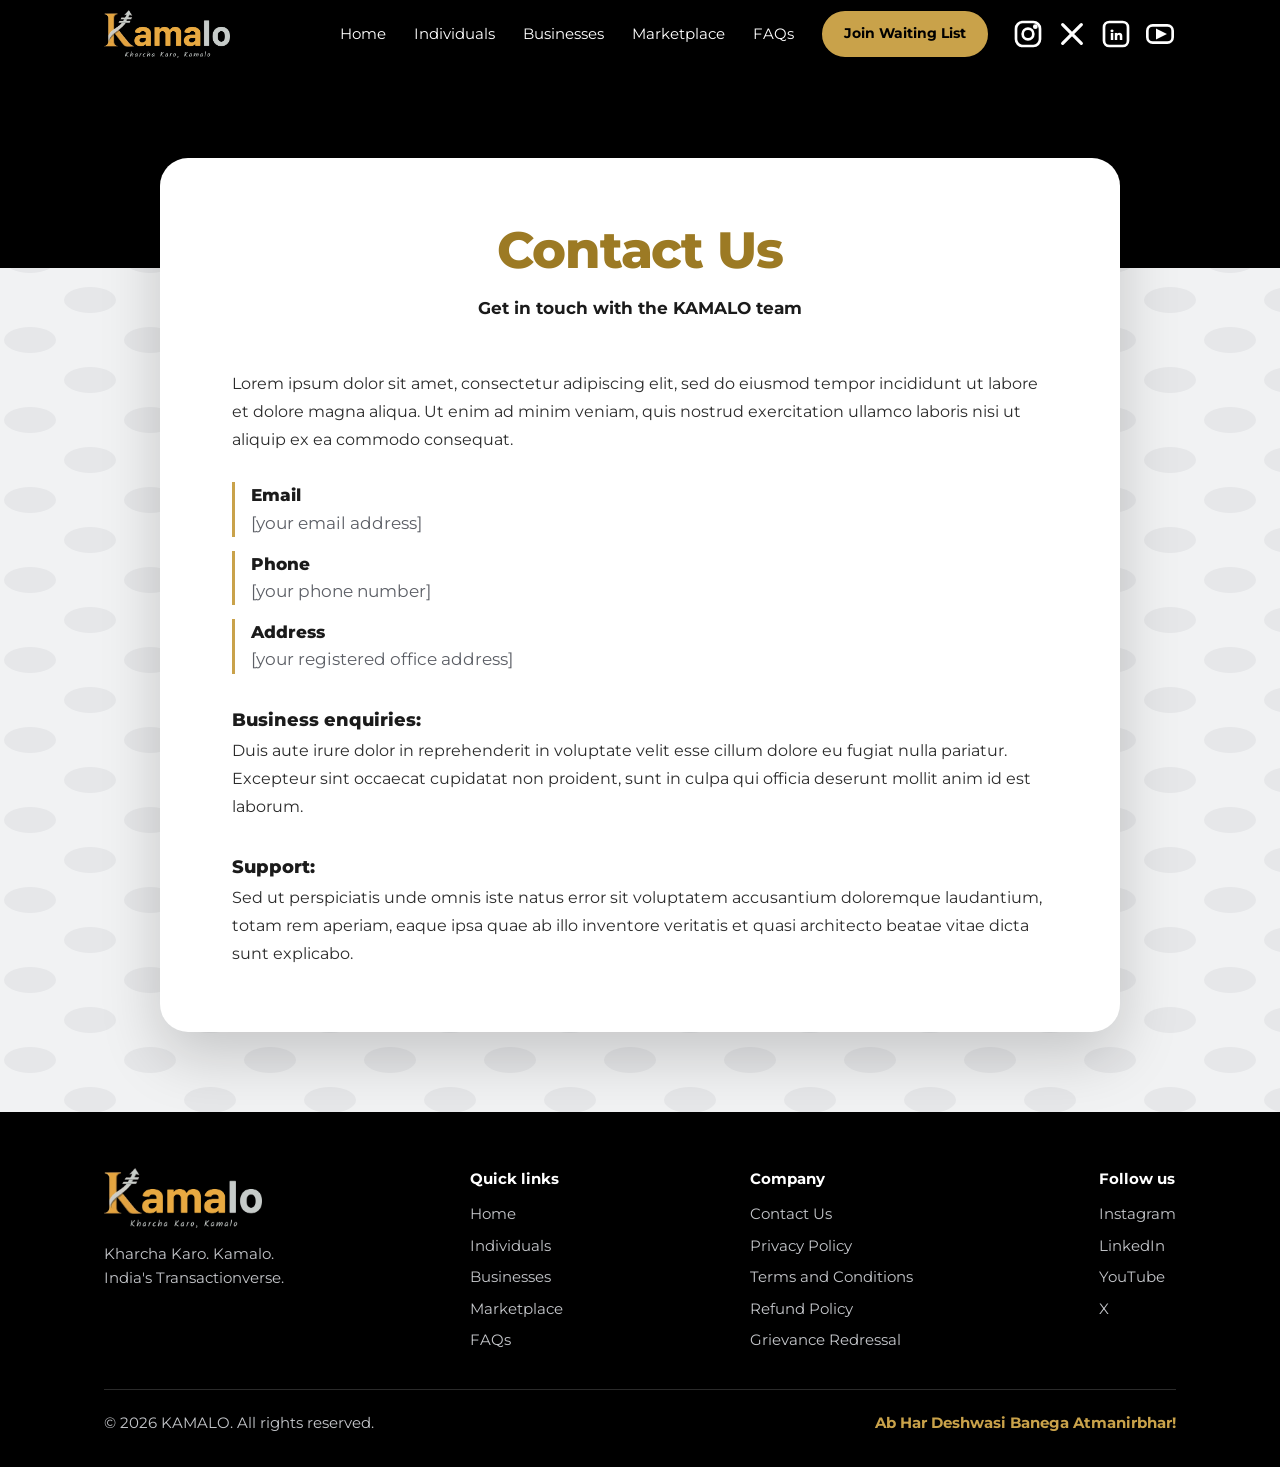
==== pages/contact.html @ 67b0d648 "Initial commit" ====
<!DOCTYPE html>
<html lang="en">
<head>
<meta charset="utf-8">
<meta name="viewport" content="width=device-width, initial-scale=1">
<title>Contact Us – KAMALO</title>
<meta name="theme-color" content="#000000">
<link rel="icon" href="../assets/icons/favicon.ico" sizes="any">
<link rel="icon" type="image/png" sizes="32x32" href="../assets/icons/favicon-32.png">
<link rel="icon" type="image/png" sizes="16x16" href="../assets/icons/favicon-16.png">
<link rel="apple-touch-icon" href="../assets/icons/apple-touch-icon.png">
<link rel="preconnect" href="https://fonts.googleapis.com">
<link rel="preconnect" href="https://fonts.gstatic.com" crossorigin>
<link href="https://fonts.googleapis.com/css2?family=Montserrat:wght@400;500;700;800&display=swap" rel="stylesheet">
<link rel="stylesheet" href="../css/style.css">
<link rel="stylesheet" href="../css/pages.css">
</head>
<body class="legal">

<nav>
  <div class="wrap">
    <a href="../index.html" class="logo"><img src="../assets/logo/logo.webp" alt="KAMALO – Kharcha Karo, Kamalo" width="127" height="48"></a>
    <ul>
      <li><a href="../index.html#home">Home</a></li>
      <li><a href="../index.html#individuals">Individuals</a></li>
      <li><a href="../index.html#businesses">Businesses</a></li>
      <li><a href="../index.html#marketplace">Marketplace</a></li>
      <li><a href="../index.html#faqs">FAQs</a></li>
      <li><a href="https://forms.gle/tkma7Py9DdzDe2rZ7" target="_blank" rel="noopener" class="btn">Join Waiting List</a></li>
    </ul>
    <div class="social">
      <a href="https://www.instagram.com/kamalgirdhar/" target="_blank" rel="noopener" aria-label="Instagram"><svg viewBox="0 0 24 24" fill="none" stroke="currentColor" stroke-width="2"><rect x="3" y="3" width="18" height="18" rx="5"/><circle cx="12" cy="12" r="4"/><circle cx="17.5" cy="6.5" r=".8" fill="currentColor"/></svg></a>
      <a href="https://x.com/kamalgirdhar" target="_blank" rel="noopener" aria-label="X"><svg viewBox="0 0 24 24" fill="none" stroke="currentColor" stroke-width="2.4" stroke-linecap="round"><path d="M5 5l14 14M19 5L5 19"/></svg></a>
      <a href="https://www.linkedin.com/in/kamal-girdhar/" target="_blank" rel="noopener" aria-label="LinkedIn"><svg viewBox="0 0 24 24" fill="none" stroke="currentColor" stroke-width="2"><rect x="3" y="3" width="18" height="18" rx="4"/><text x="12" y="16.5" text-anchor="middle" font-size="10" font-weight="800" font-family="Montserrat,Arial,sans-serif" fill="currentColor" stroke="none">in</text></svg></a>
      <a href="https://www.youtube.com/@thekamalgirdhar" target="_blank" rel="noopener" aria-label="YouTube"><svg viewBox="0 0 24 24" fill="none" stroke="currentColor" stroke-width="2"><rect x="2.5" y="5.5" width="19" height="13" rx="4"/><path d="M10 9.5l5 2.5-5 2.5z" fill="currentColor"/></svg></a>
    </div>
  </div>
</nav>

<div class="band"></div>

<main>
  <article class="card">
    <h1>Contact Us</h1>
    <p class="sub">Get in touch with the KAMALO team</p>
    <div class="doc">
      <p>Lorem ipsum dolor sit amet, consectetur adipiscing elit, sed do eiusmod tempor incididunt ut labore et dolore magna aliqua. Ut enim ad minim veniam, quis nostrud exercitation ullamco laboris nisi ut aliquip ex ea commodo consequat.</p>
      <dl class="contact">
        <div><dt>Email</dt><dd>[your email address]</dd></div>
        <div><dt>Phone</dt><dd>[your phone number]</dd></div>
        <div><dt>Address</dt><dd>[your registered office address]</dd></div>
      </dl>
      <h2>Business enquiries:</h2>
      <p>Duis aute irure dolor in reprehenderit in voluptate velit esse cillum dolore eu fugiat nulla pariatur. Excepteur sint occaecat cupidatat non proident, sunt in culpa qui officia deserunt mollit anim id est laborum.</p>
<h2>Support:</h2>
      <p>Sed ut perspiciatis unde omnis iste natus error sit voluptatem accusantium doloremque laudantium, totam rem aperiam, eaque ipsa quae ab illo inventore veritatis et quasi architecto beatae vitae dicta sunt explicabo.</p>
    </div>
  </article>
</main>

<footer>
  <div class="wrap">
    <div class="top">
      <div>
        <a href="../index.html#home" class="logo"><img src="../assets/logo/logo.webp" alt="KAMALO" width="127" height="48"></a>
        <p class="tl">Kharcha Karo. Kamalo.<br>India's Transactionverse.</p>
      </div>
      <div>
        <h4>Quick links</h4>
        <ul>
          <li><a href="../index.html#home">Home</a></li>
          <li><a href="../index.html#individuals">Individuals</a></li>
          <li><a href="../index.html#businesses">Businesses</a></li>
          <li><a href="../index.html#marketplace">Marketplace</a></li>
          <li><a href="../index.html#faqs">FAQs</a></li>
        </ul>
      </div>
      <div>
        <h4>Company</h4>
        <ul>
          <li><a href="contact.html">Contact Us</a></li>
          <li><a href="privacy-policy.html">Privacy Policy</a></li>
          <li><a href="terms-and-conditions.html">Terms and Conditions</a></li>
          <li><a href="refund-policy.html">Refund Policy</a></li>
          <li><a href="grievance-redressal.html">Grievance Redressal</a></li>
        </ul>
      </div>
      <div>
        <h4>Follow us</h4>
        <ul>
          <li><a href="https://www.instagram.com/kamalgirdhar/" target="_blank" rel="noopener">Instagram</a></li>
          <li><a href="https://www.linkedin.com/in/kamal-girdhar/" target="_blank" rel="noopener">LinkedIn</a></li>
          <li><a href="https://www.youtube.com/@thekamalgirdhar" target="_blank" rel="noopener">YouTube</a></li>
          <li><a href="https://x.com/kamalgirdhar" target="_blank" rel="noopener">X</a></li>
        </ul>
      </div>
    </div>
    <div class="bot">
      <span>© <span id="year">2026</span> KAMALO. All rights reserved.</span>
      <b>Ab Har Deshwasi Banega Atmanirbhar!</b>
    </div>
  </div>
</footer>

<script src="../js/script.js" defer></script>
</body>
</html>
---- css/style.css ----
:root{
  --gold:#C9A24A; --gold-d:#9C7A24; --gold-l:#F1E4BD;
  --silver:#C4C6CA; --silver-l:#F0F1F3;
  --black:#000; --white:#fff; --ink:#1b1b1b; --mute:#5c5f66;
  --head:"Montserrat","Helvetica Neue",Arial,sans-serif;
  --body:"Montserrat","Helvetica Neue",Arial,sans-serif;
}
*{box-sizing:border-box;margin:0;padding:0}
html{scroll-behavior:smooth;scroll-padding-top:72px}
body{font-family:var(--body);color:var(--ink);background:var(--white);line-height:1.6;font-size:17px}
img{max-width:100%;height:auto;display:block}
a{color:inherit;text-decoration:none}
:focus-visible{outline:3px solid var(--gold);outline-offset:3px}
.wrap{max-width:1120px;margin:0 auto;padding:0 24px}
section{padding:88px 0}
h1,h2,h3{font-family:var(--head);line-height:1.08;letter-spacing:-.02em}
h1{font-size:clamp(2.2rem,5.4vw,4.2rem);font-weight:800}
h2{font-size:clamp(1.9rem,4vw,3rem);font-weight:800;max-width:20ch}
h3{font-size:1.2rem;font-weight:700;letter-spacing:-.01em}
p.lead{font-size:1.15rem;color:var(--mute);max-width:56ch;margin-top:18px}
.center{text-align:center}.center h2,.center p.lead{margin-left:auto;margin-right:auto}

/* buttons */
.btn{display:inline-block;background:var(--gold);color:var(--black);font-weight:700;padding:14px 28px;border-radius:999px;border:2px solid var(--gold);transition:background .2s,color .2s}
.btn:hover{background:var(--black);color:var(--gold)}
.btn.ghost{background:transparent;color:inherit;border-color:currentColor}
.btn.ghost:hover{background:var(--gold);color:var(--black);border-color:var(--gold)}

/* nav */
nav{position:sticky;top:0;z-index:10;background:var(--black);color:var(--white)}
nav .wrap{display:flex;align-items:center;justify-content:space-between;height:68px}
.logo{display:inline-block;line-height:0}
.logo img{height:48px;width:auto}
nav ul{display:flex;gap:28px;list-style:none;align-items:center;font-size:.95rem}
nav ul a:not(.btn):hover{color:var(--gold)}
nav .btn{padding:9px 20px;font-size:.9rem}
@media(max-width:860px){nav ul li:not(:last-child){display:none}}


/* hero */
.hero{background:var(--black);color:var(--white);padding:80px 0 96px}
.hero .grid{display:grid;grid-template-columns:1.15fr .85fr;gap:56px;align-items:center}
.hero h1 span{color:var(--gold)}
.hero .sub{font-family:var(--head);font-size:1.4rem;color:var(--silver);margin:14px 0 20px}
.hero p{color:#cfcfd2;max-width:46ch}
.hero .cta{margin-top:30px;display:flex;gap:14px;flex-wrap:wrap}
.two{display:grid;grid-template-columns:1fr 1fr;gap:20px;margin-top:40px}
.two div{border-top:2px solid var(--gold);padding-top:14px}
.two b{display:block;font-family:var(--head);font-size:1.05rem;color:var(--white);margin-bottom:4px}
.two span{font-size:.92rem;color:var(--silver)}
@media(max-width:860px){.hero .grid{grid-template-columns:1fr}.two{grid-template-columns:1fr}}

/* categories */
.cats{display:grid;grid-template-columns:repeat(3,1fr);gap:20px;margin-top:48px}
.cat img,.mkt>div>img{width:100%;aspect-ratio:3/2;object-fit:cover;border-radius:20px}
.cat h3{margin-top:12px}
@media(max-width:760px){.cats{grid-template-columns:1fr 1fr}}

/* steps */
.steps{background:var(--silver-l)}
.stepgrid{display:grid;grid-template-columns:repeat(3,1fr);gap:24px;margin-top:48px}
.step{background:var(--white);border-radius:20px;padding:28px;border:1px solid var(--silver);position:relative}
.step i{font-style:normal;font-family:var(--head);font-weight:800;font-size:2.4rem;color:var(--gold)}
.step h3{margin:6px 0 8px}
.step p{color:var(--mute);font-size:.98rem}
@media(max-width:860px){.stepgrid{grid-template-columns:1fr}}

/* three ways */
.ways{display:grid;grid-template-columns:repeat(3,1fr);gap:24px;margin-top:48px}
.way{border-radius:20px;overflow:hidden;border:1px solid var(--silver);display:flex;flex-direction:column}
.way>img{width:clamp(150px,54%,210px);aspect-ratio:720/1500;object-fit:cover;background:#000;margin:28px auto 4px;border-radius:22px;border:1px solid #2a2a2a;box-shadow:0 14px 34px rgba(0,0,0,.22)}
.way div.t{padding:24px}
.way p{color:var(--mute);font-size:.98rem;margin-top:8px}
.way:nth-child(1){background:var(--white)}
.way:nth-child(2){background:var(--silver-l)}
.way:nth-child(3){background:var(--gold-l)}
@media(max-width:860px){.ways{grid-template-columns:1fr}}

/* coins */
.coins{background:var(--black);color:var(--white)}
.coins .grid,.biz .grid{display:grid;grid-template-columns:1fr 1fr;gap:56px;align-items:center}
.coins h2 span{color:var(--gold)}
.coins p.lead{color:var(--silver)}
.ticks{list-style:none;margin-top:26px;display:grid;gap:10px}
.ticks li{padding-left:36px;position:relative}
.ticks li::before{content:"";position:absolute;left:0;top:.2em;width:22px;height:22px;background:url(../assets/icons/coin-gold.webp) center/contain no-repeat}
.ticks li:nth-child(even)::before{background-image:url(../assets/icons/coin-silver.webp)}
.fine{font-size:.8rem;color:var(--mute);margin-top:22px;max-width:60ch}
.dark .fine,.coins .fine{color:#9a9a9f}
@media(max-width:860px){.coins .grid,.biz .grid{grid-template-columns:1fr}}

/* marketplace */
.mkt{display:grid;grid-template-columns:repeat(3,1fr);gap:20px;margin-top:48px;text-align:left}
.mkt h3{margin-top:12px}
.mkt p{color:var(--mute);font-size:.95rem}
@media(max-width:760px){.mkt{grid-template-columns:1fr 1fr}}

/* business */
.biz{background:var(--silver-l)}
.bl{list-style:none;margin-top:26px;display:grid;gap:14px}
.bl li{border-left:3px solid var(--gold);padding-left:16px}
.bl b{font-family:var(--head)}
.bl span{display:block;color:var(--mute);font-size:.95rem}
.tags{display:flex;flex-wrap:wrap;gap:10px;margin-top:48px}
.tags span{border:1px solid var(--ink);border-radius:999px;padding:6px 16px;font-size:.9rem;background:var(--white)}

/* pillars */
.pillars{display:grid;grid-template-columns:repeat(4,1fr);gap:20px;margin-top:48px}
.pillar{border-top:4px solid var(--gold);background:var(--silver-l);padding:24px;border-radius:0 0 16px 16px}
.pillar p{color:var(--mute);font-size:.95rem;margin-top:6px}
@media(max-width:860px){.pillars{grid-template-columns:1fr 1fr}}
@media(max-width:520px){.pillars{grid-template-columns:1fr}}

/* app showcase */
.showcase{background:var(--black);color:var(--white)}
.showcase p.lead{color:var(--silver)}
.phones{display:flex;gap:16px;margin-top:48px;overflow-x:auto;scroll-snap-type:x mandatory;padding-bottom:12px}
.phone{flex:1 0 160px;scroll-snap-align:center;text-align:center;font-size:.9rem;color:var(--silver)}
.phone img{width:100%;aspect-ratio:720/1500;object-fit:cover;border-radius:28px;border:1px solid #2a2a2a;margin-bottom:12px}

/* join */
.join{background:var(--gold);color:var(--black)}
.join h2{max-width:none}
.join p.lead{color:#2b2208}
.formcard{background:var(--white);border-radius:24px;max-width:680px;margin:40px auto 0;padding:20px;box-shadow:0 20px 50px rgba(0,0,0,.25)}
.formcard iframe{display:block;width:100%;height:2156px;border:0}
@media(max-width:640px){.formcard{padding:8px;border-radius:18px}.formcard iframe{height:2500px}}
.join .alt{font-size:.85rem;margin-top:14px}
.join .alt a{text-decoration:underline}
.join .tag{font-family:var(--head);font-weight:700;margin-top:34px;font-size:1.2rem}

/* faq */
.faq{max-width:760px;margin:44px auto 0}
details{border-bottom:1px solid var(--silver);padding:18px 0}
summary{cursor:pointer;font-family:var(--head);font-weight:700;font-size:1.1rem;list-style:none;display:flex;justify-content:space-between;gap:16px}
summary::-webkit-details-marker{display:none}
summary::after{content:"+";color:var(--gold-d);font-size:1.5rem;line-height:1}
details[open] summary::after{content:"–"}
details p{color:var(--mute);margin-top:10px;font-size:.98rem}

/* footer */
footer{background:var(--black);color:var(--silver);padding:56px 0 32px;font-size:.92rem}
footer .top{display:flex;justify-content:space-between;gap:32px;flex-wrap:wrap}
footer .logo img{height:60px}
footer .tl{margin-top:8px;max-width:30ch}
footer ul{list-style:none;display:grid;gap:8px}
footer h4{color:var(--white);font-family:var(--head);margin-bottom:12px}
footer a:hover{color:var(--gold)}
footer .bot{border-top:1px solid #2a2a2a;margin-top:36px;padding-top:22px;display:flex;justify-content:space-between;gap:12px;flex-wrap:wrap}
footer .bot b{color:var(--gold);font-family:var(--head)}

@media(prefers-reduced-motion:reduce){html{scroll-behavior:auto}*{transition:none!important}}

/* scroll reveal for images (class added by script.js) */
.reveal{opacity:0;transform:translateY(32px) scale(.96);transition:opacity .8s ease,transform .8s cubic-bezier(.2,.7,.2,1)}
.reveal.in{opacity:1;transform:none}
@media(prefers-reduced-motion:reduce){.reveal{opacity:1;transform:none}}

/* hero phones */
.hero-phones{position:relative;aspect-ratio:1/1.1}
.hero-phones .p{position:absolute;border-radius:6%/3.4%;border:2px solid #2d2d2d;box-shadow:0 24px 60px rgba(0,0,0,.6);background:#000;transform:rotate(var(--r,0deg));animation:fan 1.1s cubic-bezier(.2,.8,.2,1) var(--d,0s) both,float var(--f,6s) ease-in-out calc(var(--d,0s) + 1.2s) infinite}
.hero-phones .p1{width:36%;left:1%;top:22%;--r:-7deg;--x:70%;--d:.45s;--f:6.5s}
.hero-phones .p3{width:36%;right:1%;top:22%;--r:7deg;--x:-70%;--d:.6s;--f:7s}
.hero-phones .p2{width:50%;left:25%;top:3%;z-index:2;border-color:var(--gold);--d:0s;--f:6s}
@keyframes fan{from{opacity:0;transform:translate(var(--x,0),50px) scale(.85) rotate(0)}to{opacity:1;transform:rotate(var(--r,0deg))}}
@keyframes float{0%,100%{translate:0 0}50%{translate:0 -14px}}
@media(prefers-reduced-motion:reduce){.hero-phones .p{animation:none}}
/* section images */
.coin-art{width:100%;max-width:520px;margin:0 auto}
.biz-img{width:100%;height:100%;min-height:340px;object-fit:cover;border-radius:20px}
---- css/pages.css ----
/* Legal / info pages (privacy, terms, refund, grievance, contact) */
body.legal{background:#f1f2f3 url("data:image/svg+xml,%3Csvg xmlns='http://www.w3.org/2000/svg' width='120' height='80'%3E%3Cellipse cx='30' cy='20' rx='26' ry='13' fill='%23e6e7e9'/%3E%3Cellipse cx='90' cy='60' rx='26' ry='13' fill='%23e6e7e9'/%3E%3C/svg%3E")}
.legal nav .wrap{gap:24px}
.legal nav ul{margin-left:auto}
.social{display:flex;gap:12px}
.social a{display:block;width:32px;height:32px;color:var(--white);transition:color .2s}
.social a:hover{color:var(--gold)}
.social svg{width:100%;height:100%}
@media(max-width:1000px){.social{display:none}}
.band{background:var(--black);height:200px}
.card{max-width:960px;margin:-110px auto 80px;background:var(--white);border-radius:28px;padding:64px 72px;box-shadow:0 24px 60px rgba(0,0,0,.18)}
.card h1{font-size:clamp(2rem,4.6vw,3.2rem);color:var(--gold-d);text-align:center}
.card .sub{text-align:center;font-weight:700;margin-top:18px}
.doc{margin-top:48px}
.doc h2{max-width:none;font-size:1.1rem;font-weight:800;letter-spacing:0;margin:36px 0 8px}
.doc p{color:#2b2b2b;line-height:1.75;font-size:1rem}
.doc>p:first-child{margin-bottom:0}
.contact{margin:28px 0 0;display:grid;gap:14px}
.contact div{border-left:3px solid var(--gold);padding-left:16px}
.contact dt{font-weight:800}
.contact dd{color:var(--mute)}
@media(max-width:700px){.card{margin:-110px 16px 56px;padding:40px 24px;border-radius:20px}}
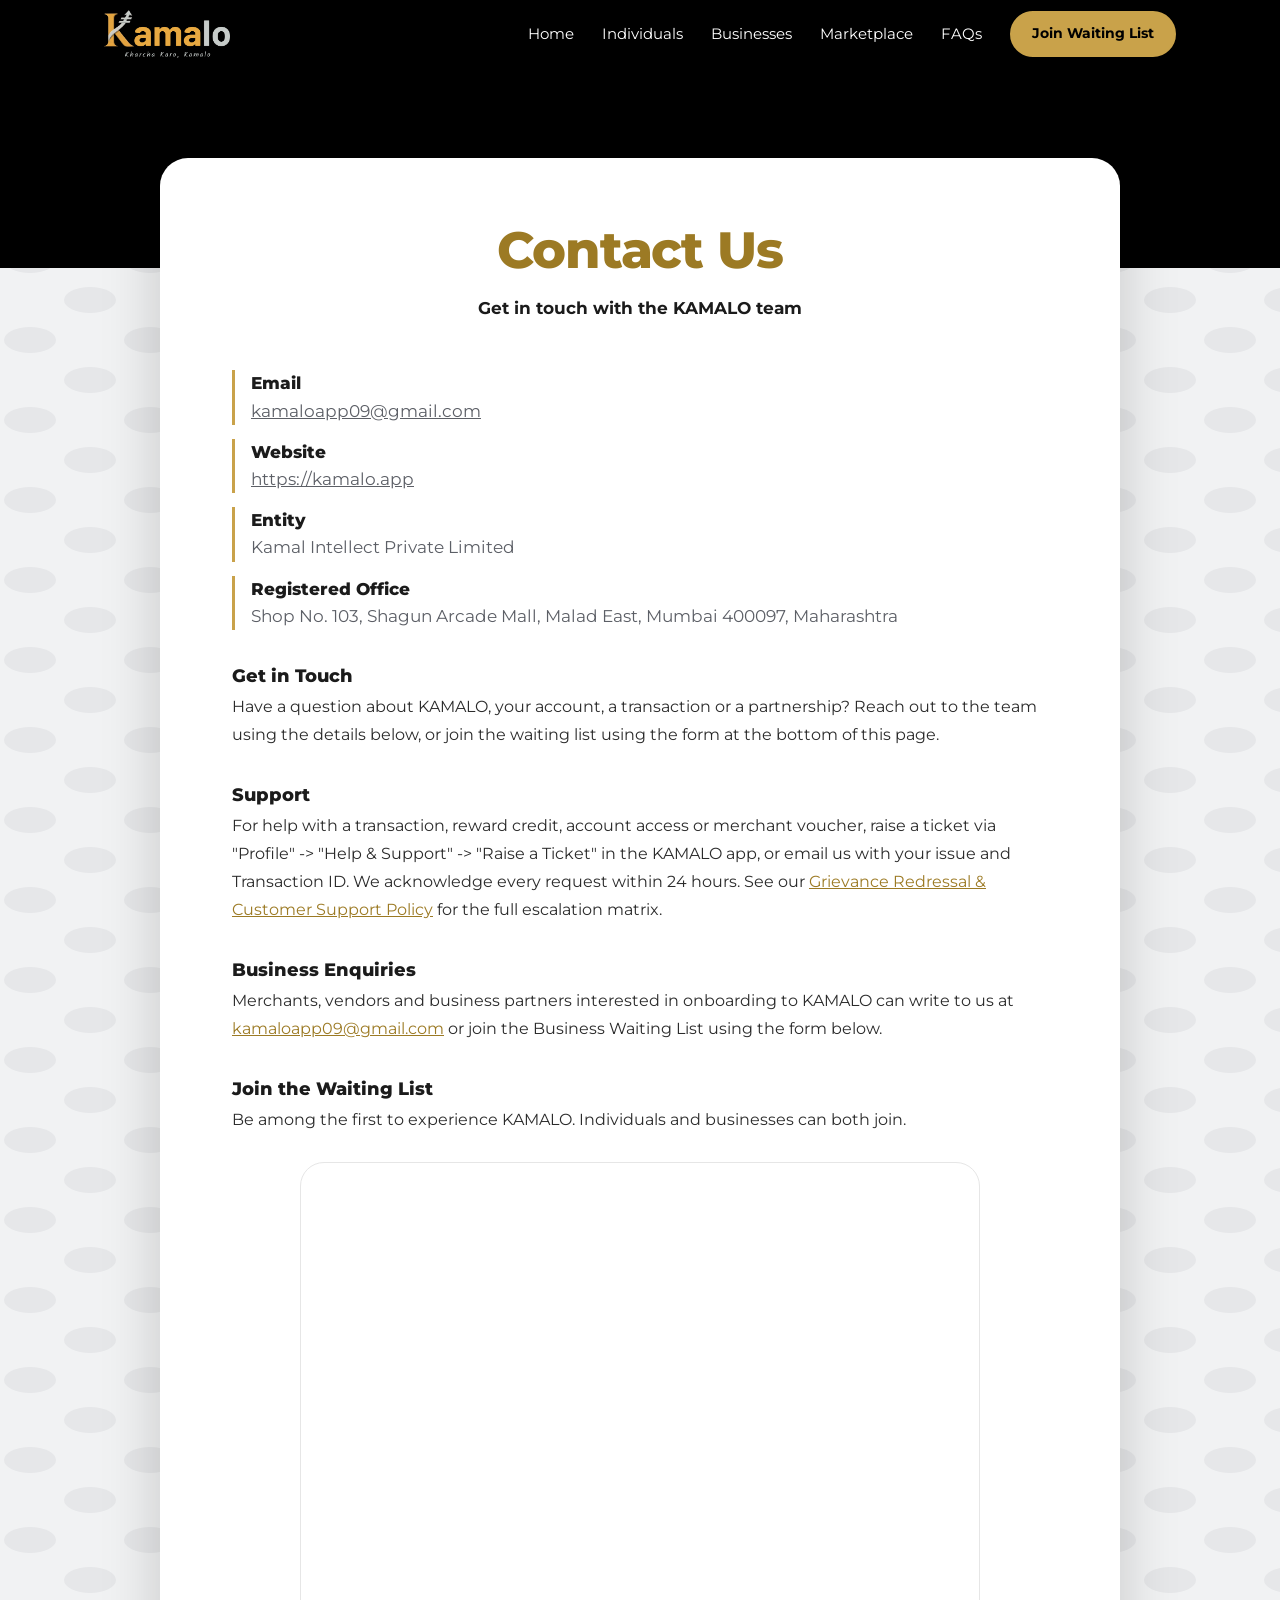
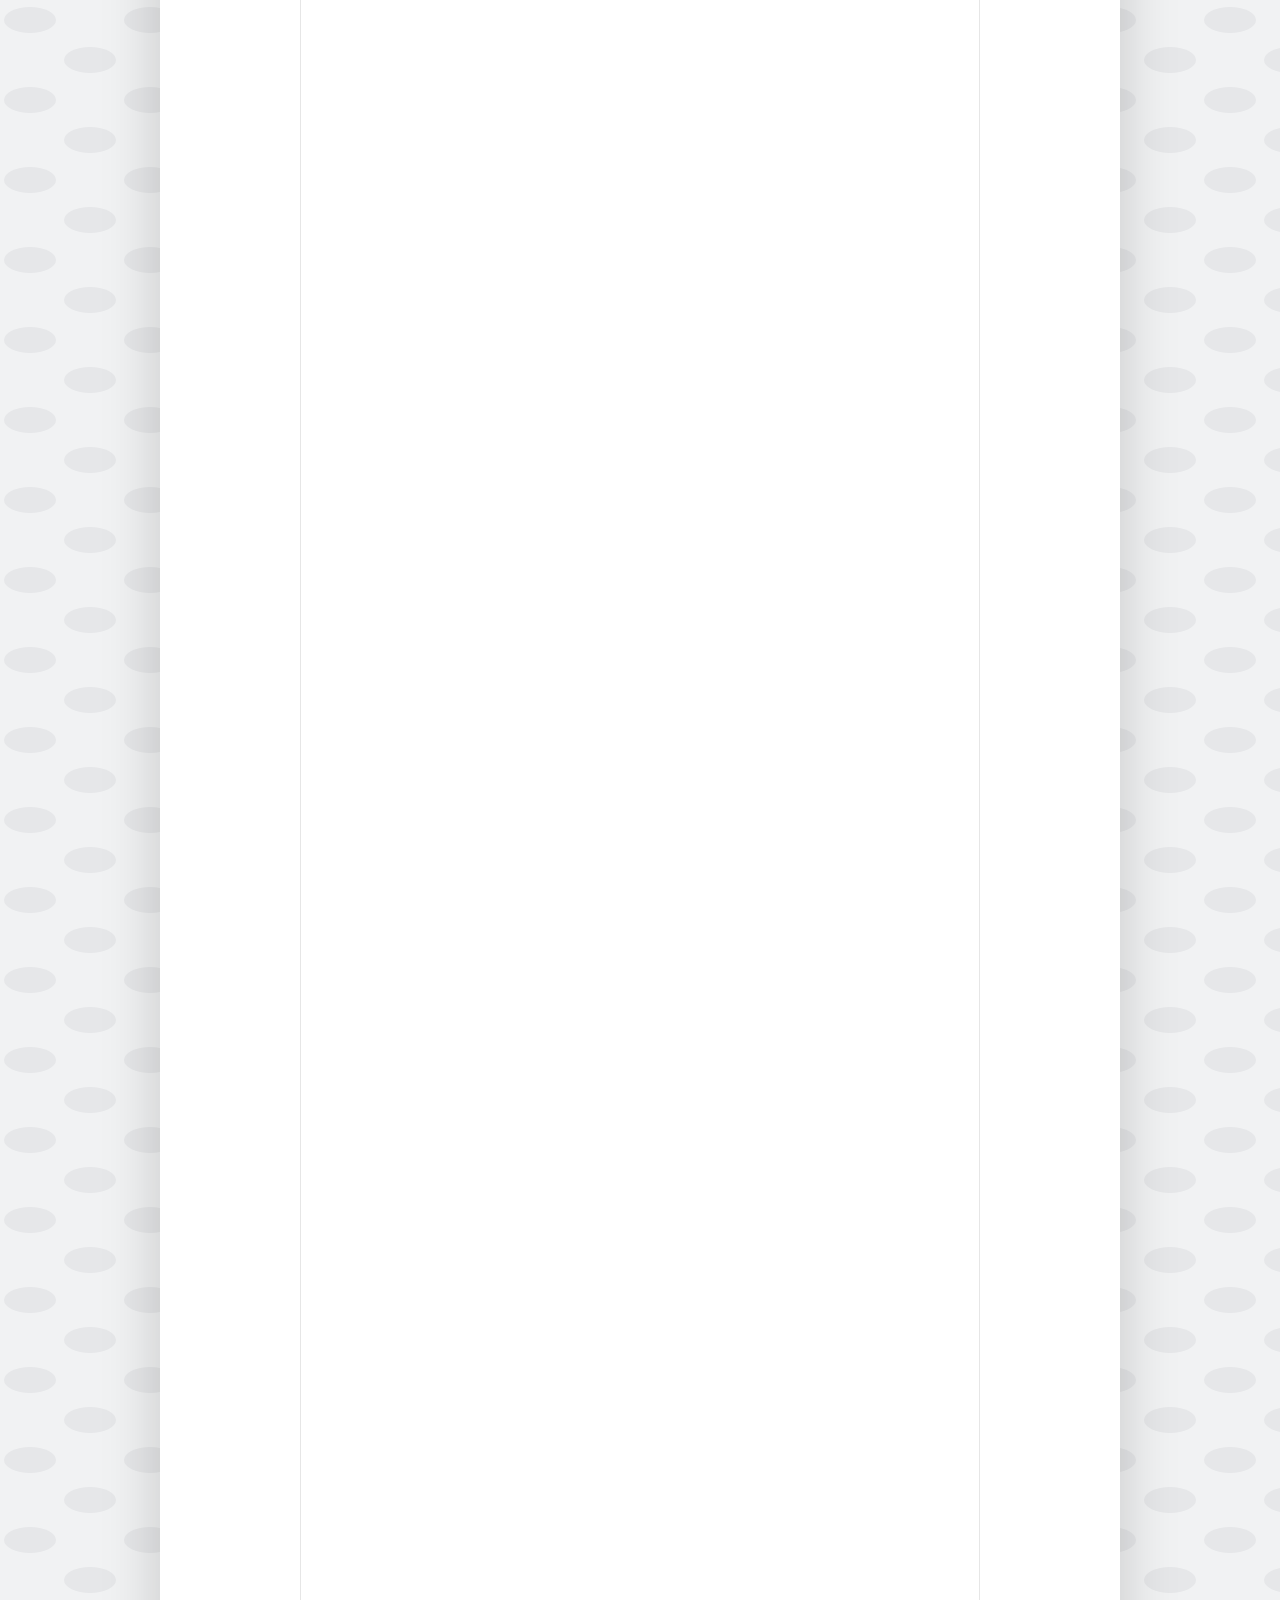
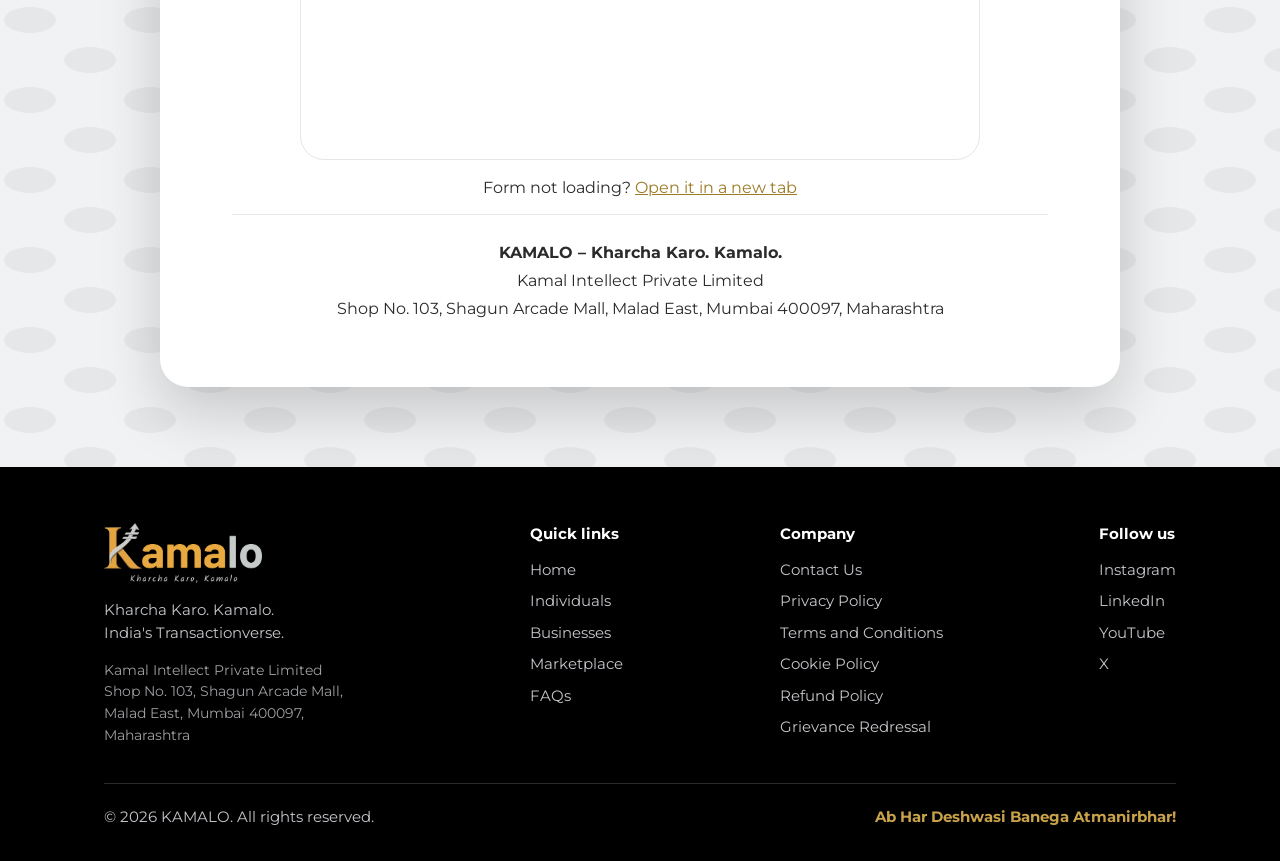
==== commit e06662ee: "add legal pages content" ====
--- a/pages/contact.html
+++ b/pages/contact.html
@@ -28,12 +28,6 @@
       <li><a href="../index.html#faqs">FAQs</a></li>
       <li><a href="https://forms.gle/tkma7Py9DdzDe2rZ7" target="_blank" rel="noopener" class="btn">Join Waiting List</a></li>
     </ul>
-    <div class="social">
-      <a href="https://www.instagram.com/kamalgirdhar/" target="_blank" rel="noopener" aria-label="Instagram"><svg viewBox="0 0 24 24" fill="none" stroke="currentColor" stroke-width="2"><rect x="3" y="3" width="18" height="18" rx="5"/><circle cx="12" cy="12" r="4"/><circle cx="17.5" cy="6.5" r=".8" fill="currentColor"/></svg></a>
-      <a href="https://x.com/kamalgirdhar" target="_blank" rel="noopener" aria-label="X"><svg viewBox="0 0 24 24" fill="none" stroke="currentColor" stroke-width="2.4" stroke-linecap="round"><path d="M5 5l14 14M19 5L5 19"/></svg></a>
-      <a href="https://www.linkedin.com/in/kamal-girdhar/" target="_blank" rel="noopener" aria-label="LinkedIn"><svg viewBox="0 0 24 24" fill="none" stroke="currentColor" stroke-width="2"><rect x="3" y="3" width="18" height="18" rx="4"/><text x="12" y="16.5" text-anchor="middle" font-size="10" font-weight="800" font-family="Montserrat,Arial,sans-serif" fill="currentColor" stroke="none">in</text></svg></a>
-      <a href="https://www.youtube.com/@thekamalgirdhar" target="_blank" rel="noopener" aria-label="YouTube"><svg viewBox="0 0 24 24" fill="none" stroke="currentColor" stroke-width="2"><rect x="2.5" y="5.5" width="19" height="13" rx="4"/><path d="M10 9.5l5 2.5-5 2.5z" fill="currentColor"/></svg></a>
-    </div>
   </div>
 </nav>
 
@@ -44,16 +38,25 @@
     <h1>Contact Us</h1>
     <p class="sub">Get in touch with the KAMALO team</p>
     <div class="doc">
-      <p>Lorem ipsum dolor sit amet, consectetur adipiscing elit, sed do eiusmod tempor incididunt ut labore et dolore magna aliqua. Ut enim ad minim veniam, quis nostrud exercitation ullamco laboris nisi ut aliquip ex ea commodo consequat.</p>
       <dl class="contact">
-        <div><dt>Email</dt><dd>[your email address]</dd></div>
-        <div><dt>Phone</dt><dd>[your phone number]</dd></div>
-        <div><dt>Address</dt><dd>[your registered office address]</dd></div>
+        <div><dt>Email</dt><dd><a href="mailto:kamaloapp09@gmail.com">kamaloapp09@gmail.com</a></dd></div>
+        <div><dt>Website</dt><dd><a href="https://kamalo.app" target="_blank" rel="noopener">https://kamalo.app</a></dd></div>
+        <div><dt>Entity</dt><dd>Kamal Intellect Private Limited</dd></div>
+        <div><dt>Registered Office</dt><dd>Shop No. 103, Shagun Arcade Mall, Malad East, Mumbai 400097, Maharashtra</dd></div>
       </dl>
-      <h2>Business enquiries:</h2>
-      <p>Duis aute irure dolor in reprehenderit in voluptate velit esse cillum dolore eu fugiat nulla pariatur. Excepteur sint occaecat cupidatat non proident, sunt in culpa qui officia deserunt mollit anim id est laborum.</p>
-<h2>Support:</h2>
-      <p>Sed ut perspiciatis unde omnis iste natus error sit voluptatem accusantium doloremque laudantium, totam rem aperiam, eaque ipsa quae ab illo inventore veritatis et quasi architecto beatae vitae dicta sunt explicabo.</p>
+      <h2>Get in Touch</h2>
+      <p>Have a question about KAMALO, your account, a transaction or a partnership? Reach out to the team using the details below, or join the waiting list using the form at the bottom of this page.</p>
+      <h2>Support</h2>
+      <p>For help with a transaction, reward credit, account access or merchant voucher, raise a ticket via "Profile" -&gt; "Help &amp; Support" -&gt; "Raise a Ticket" in the KAMALO app, or email us with your issue and Transaction ID. We acknowledge every request within 24 hours. See our <a href="grievance-redressal.html">Grievance Redressal &amp; Customer Support Policy</a> for the full escalation matrix.</p>
+      <h2>Business Enquiries</h2>
+      <p>Merchants, vendors and business partners interested in onboarding to KAMALO can write to us at <a href="mailto:kamaloapp09@gmail.com">kamaloapp09@gmail.com</a> or join the Business Waiting List using the form below.</p>
+      <h2>Join the Waiting List</h2>
+      <p>Be among the first to experience KAMALO. Individuals and businesses can both join.</p>
+      <div class="formcard contact-form">
+        <iframe src="https://docs.google.com/forms/d/e/1FAIpQLSchPHztyqHpjsd-oFa03iCa9Rmhkdvzzq2wJRzVkqLE3O0q4g/viewform?embedded=true" title="KAMALO waiting list form" loading="lazy">Loading…</iframe>
+      </div>
+      <p class="form-alt">Form not loading? <a href="https://forms.gle/tkma7Py9DdzDe2rZ7" target="_blank" rel="noopener">Open it in a new tab</a></p>
+      <p class="doc-end"><strong>KAMALO – Kharcha Karo. Kamalo.</strong><br>Kamal Intellect Private Limited<br>Shop No. 103, Shagun Arcade Mall, Malad East, Mumbai 400097, Maharashtra</p>
     </div>
   </article>
 </main>
@@ -64,6 +67,7 @@
       <div>
         <a href="../index.html#home" class="logo"><img src="../assets/logo/logo.webp" alt="KAMALO" width="127" height="48"></a>
         <p class="tl">Kharcha Karo. Kamalo.<br>India's Transactionverse.</p>
+        <p class="tl addr">Kamal Intellect Private Limited<br>Shop No. 103, Shagun Arcade Mall,<br>Malad East, Mumbai 400097, Maharashtra</p>
       </div>
       <div>
         <h4>Quick links</h4>
@@ -81,6 +85,7 @@
           <li><a href="contact.html">Contact Us</a></li>
           <li><a href="privacy-policy.html">Privacy Policy</a></li>
           <li><a href="terms-and-conditions.html">Terms and Conditions</a></li>
+          <li><a href="cookie-policy.html">Cookie Policy</a></li>
           <li><a href="refund-policy.html">Refund Policy</a></li>
           <li><a href="grievance-redressal.html">Grievance Redressal</a></li>
         </ul>
--- a/css/pages.css
+++ b/css/pages.css
@@ -2,11 +2,6 @@
 body.legal{background:#f1f2f3 url("data:image/svg+xml,%3Csvg xmlns='http://www.w3.org/2000/svg' width='120' height='80'%3E%3Cellipse cx='30' cy='20' rx='26' ry='13' fill='%23e6e7e9'/%3E%3Cellipse cx='90' cy='60' rx='26' ry='13' fill='%23e6e7e9'/%3E%3C/svg%3E")}
 .legal nav .wrap{gap:24px}
 .legal nav ul{margin-left:auto}
-.social{display:flex;gap:12px}
-.social a{display:block;width:32px;height:32px;color:var(--white);transition:color .2s}
-.social a:hover{color:var(--gold)}
-.social svg{width:100%;height:100%}
-@media(max-width:1000px){.social{display:none}}
 .band{background:var(--black);height:200px}
 .card{max-width:960px;margin:-110px auto 80px;background:var(--white);border-radius:28px;padding:64px 72px;box-shadow:0 24px 60px rgba(0,0,0,.18)}
 .card h1{font-size:clamp(2rem,4.6vw,3.2rem);color:var(--gold-d);text-align:center}
@@ -20,3 +15,21 @@
 .contact dt{font-weight:800}
 .contact dd{color:var(--mute)}
 @media(max-width:700px){.card{margin:-110px 16px 56px;padding:40px 24px;border-radius:20px}}
+.doc h3{font-size:1rem;font-weight:800;margin:24px 0 6px}
+.doc ul{display:block;list-style:disc;margin:10px 0 0;padding-left:1.4em}
+.doc ul ul{display:block;list-style:circle;margin-top:6px}
+.doc li{color:#2b2b2b;line-height:1.7;margin:6px 0}
+.doc p+p,.doc ul+p{margin-top:12px}
+.doc h2+p,.doc h2+ul{margin-top:0}
+.doc a{color:var(--gold-d);text-decoration:underline;word-break:break-word}
+.doc .tbl{overflow-x:auto;margin:16px 0}
+.doc table{width:100%;border-collapse:collapse;font-size:.95rem}
+.doc th,.doc td{border:1px solid #e0e0e0;padding:10px 14px;text-align:left;line-height:1.5}
+.doc th{background:#f5f5f5;font-weight:800}
+.contact.meta{margin:0 0 8px}
+.contact a{color:inherit;text-decoration:underline}
+.doc-end{margin-top:48px;padding-top:24px;border-top:1px solid #e6e6e6;text-align:center;color:var(--mute)}
+.doc .contact-form{margin:28px auto 0;box-shadow:none;border:1px solid #e6e6e6}
+.form-alt{text-align:center;font-size:.85rem;margin-top:14px}
+.form-alt a{text-decoration:underline}
+footer .addr{margin-top:14px;font-size:.85rem;opacity:.8}
